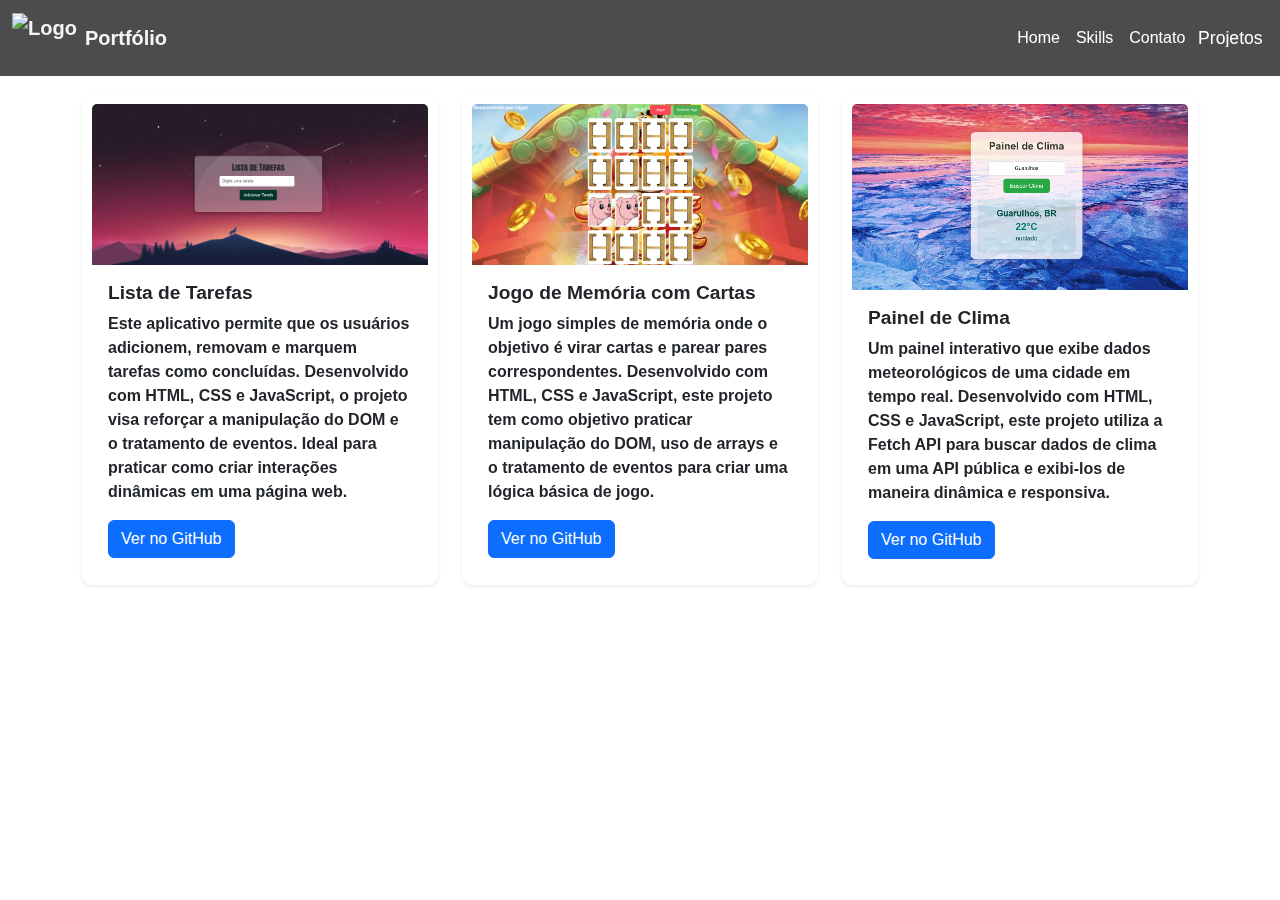
==== projetos.html @ 116766f7 "atualização" ====
<!doctype html>
<html lang="en">

<head>
    <meta charset="utf-8">
    <meta name="viewport" content="width=device-width, initial-scale=1">
    <title>Projetos - Portfólio</title>
    <link href="https://cdn.jsdelivr.net/npm/bootstrap@5.3.3/dist/css/bootstrap.min.css" rel="stylesheet"
        integrity="sha384-QWTKZyjpPEjISv5WaRU9OFeRpok6YctnYmDr5pNlyT2bRjXh0JMhjY6hW+ALEwIH" crossorigin="anonymous">
    <link rel="stylesheet" href="css/style.css">
    <link href="https://cdnjs.cloudflare.com/ajax/libs/font-awesome/6.0.0-beta3/css/all.min.css" rel="stylesheet">
    <link href="https://cdn.jsdelivr.net/npm/aos@2.3.4/dist/aos.css" rel="stylesheet">
</head>

<body>
    <!-- Navbar -->
    <nav class="navbar navbar-expand-lg navbar-dark fixed-top">
        <div class="container-fluid">
            <a class="navbar-brand d-flex align-items-center" href="#">
                <img src="https://img.freepik.com/vetores-premium/design-de-logotipo-fox_104950-453.jpg" alt="Logo"
                    height="50" class="me-2"> Portfólio
            </a>
            <button class="navbar-toggler" type="button" data-bs-toggle="collapse" data-bs-target="#navbarResponsive"
                aria-controls="navbarResponsive" aria-expanded="false" aria-label="Toggle navigation">
                <span class="navbar-toggler-icon"></span>
            </button>
            <div class="collapse navbar-collapse" id="navbarResponsive">
                <ul class="navbar-nav ms-auto mb-2 mb-lg-0">
                    <li class="nav-item">
                        <a class="nav-link" href="index.html#home">Home</a>
                    </li>
                    <li class="nav-item">
                        <a class="nav-link" href="index.html#skills">Skills</a>
                    </li>
                    <li class="nav-item">
                        <a class="nav-link" href="index.html#contact">Contato</a>
                    </li>
                    <li class="nav-item">
                        <a class="nav-link active" href="#projects">Projetos</a>
                    </li>
                </ul>
            </div>
        </div>
    </nav>

    <!-- Seção Projetos -->
    <div id="projects" class="container my-5">
        <h2 class="text-center" data-aos="fade-up">Meus Projetos</h2>
        <div class="row justify-content-center">
            <!-- Card de Projetos -->
            <!-- Card de Projeto -->
            <!-- Card de Projeto com largura aumentada -->
            <div class="col-md-4" data-aos="fade-up" data-aos-delay="100" data-aos-duration="1000">
                <div class="card shadow-sm" style="height: 100%; padding: 10px;">
                    <img src="./img/lista.PNG" class="card-img-top" alt="Projeto 1">
                    <div class="card-body">
                        <h5 class="card-title">Lista de Tarefas</h5>
                        <p class="card-text">
                            Este aplicativo permite que os usuários adicionem, removam e marquem tarefas como
                            concluídas. Desenvolvido com HTML, CSS e JavaScript, o projeto visa reforçar a manipulação
                            do DOM e o tratamento de eventos. Ideal para praticar como criar interações dinâmicas em uma
                            página web.
                        </p>
                        <a href="https://github.com/Raposa1996/ListaTarefas" class="btn btn-primary" target="_blank"
                            data-aos="zoom-in" data-aos-duration="1000">Ver no GitHub</a>
                    </div>
                </div>
            </div>


            <!-- Card de Projetos -->
            <!-- Card de Projeto -->
            <div class="col-md-4" data-aos="fade-up" data-aos-delay="100" data-aos-duration="1000">
                <div class="card shadow-sm" style="height: 100%; padding: 10px;">
                    <img src="./img/jogo.PNG"" class=" card-img-top" alt="Projeto 2">
                    <div class="card-body">
                        <h5 class="card-title">Jogo de Memória com Cartas</h5>
                        <p class="card-text">
                            Um jogo simples de memória onde o objetivo é virar cartas e parear pares correspondentes.
                            Desenvolvido com HTML, CSS e JavaScript, este projeto tem como objetivo praticar manipulação
                            do DOM, uso de arrays e o tratamento de eventos para criar uma lógica básica de jogo.
                        </p>
                        <a href="https://github.com/Raposa1996/JogoDaMemoria" class="btn btn-primary" target="_blank"
                            data-aos="zoom-in" data-aos-duration="1000">Ver no GitHub</a>
                    </div>
                </div>
            </div>

            <!-- Card de Projetos -->
            <!-- Card de Projeto -->
            <div class="col-md-4" data-aos="fade-up" data-aos-delay="100" data-aos-duration="1000">
                <div class="card shadow-sm" style="height: 100%; padding: 10px;">
                    <img src="./img/clima.PNG" class="card-img-top" alt="Projeto 3">
                    <div class="card-body">
                        <h5 class="card-title">Painel de Clima</h5>
                        <p class="card-text">
                            Um painel interativo que exibe dados meteorológicos de uma cidade em tempo real.
                            Desenvolvido com HTML, CSS e JavaScript, este projeto utiliza a Fetch API para buscar dados
                            de clima em uma API pública e exibi-los de maneira dinâmica e responsiva.
                        </p>
                        <a href="https://github.com/Raposa1996/PainelClima" class="btn btn-primary" target="_blank"
                            data-aos="zoom-in" data-aos-duration="1000">Ver no GitHub</a>
                    </div>
                </div>
            </div>


            <!-- Scripts -->
            <script src="https://cdn.jsdelivr.net/npm/@popperjs/core@2.11.8/dist/umd/popper.min.js"
                integrity="sha384-I7E8VVD/ismYTF4hNIPjVp/Zjvgyol6VFvRkX/vR+Vc4jQkC+hVqc2pM8ODewa9r"
                crossorigin="anonymous"></script>
            <script src="https://cdn.jsdelivr.net/npm/bootstrap@5.3.3/dist/js/bootstrap.min.js"
                integrity="sha384-0pUGZvbkm6XF6gxjEnlmuGrJXVbNuzT9qBBavbLwCsOGabYfZo0T0to5eqruptLy"
                crossorigin="anonymous"></script>
            <script src="https://cdn.jsdelivr.net/npm/aos@2.3.4/dist/aos.js"></script>
            <script>
                AOS.init(); // Inicializa o AOS
            </script>
</body>

</html>
---- css/style.css ----
/* Corpo da página com imagem de fundo */

body {
    background-image: url('https://blogger.googleusercontent.com/img/a/AVvXsEhqzeTOTJm2J-wrSe9kAj3DlAphY5RzFw3W4xf25OPT1AEktfD1Z70sYBclrMDeuD6jAeZzJPByXgH272iG3hxS7AGppznCwS1yzioR77m4J03rVdFLmL3TtLjVmUfaCk-p1D3Jdkj6fp-9U64Tnqg1EMKT9OXpclfVjKrYeqT-OJWdnq9JBh_8ZZKWpsM=w1200-h675-p-k-no-nu');
    background-size: cover;
    /* A imagem cobre toda a área disponível */
    background-position: center center;
    /* Posiciona a imagem no centro */
    background-repeat: no-repeat;
    /* Garante que a imagem não se repita */
    width: 100%;
    /* Garante que a largura seja de 100% */
    color: white;
    /* Define a cor do texto como branco */
    font-family: 'Arial', sans-serif;
    /* Define a fonte */
    min-height: 100%;
    /* Garante que o body cubra pelo menos toda a altura da tela */
}


/* Garantir que a seção principal do conteúdo ocupe a tela */

.main-content {
    min-height: 100vh;
    /* Garante que o conteúdo ocupe pelo menos toda a altura da tela */
    padding: 20px;
    text-align: center;
}

.navbar-nav .nav-link {
    text-decoration: none;
    /* Remove o sublinhado de todos os links */
}

.navbar-nav .nav-link.active {
    text-decoration: none !important;
    /* Remove o sublinhado especificamente para o link ativo */
}


/* Navbar */

nav {
    position: fixed;
    top: 0;
    width: 100%;
    z-index: 1000;
    background-color: rgba(27, 24, 24, 0.315);
    transition: background-color 0.3s ease, box-shadow 0.3s ease;
    padding: 15px 30px;
}


/* Efeito ao rolar a página */

nav.scrolled {
    background-color: rgba(0, 0, 0, 0.8);
    box-shadow: 0 4px 8px rgba(0, 0, 0, 0.3);
}

.navbar-nav .nav-link {
    transition: box-shadow 0.3s ease, color 0.3s ease;
    border-radius: 14px;
}

.navbar-nav .nav-link:hover {
    box-shadow: 0 4px 8px rgba(32, 243, 85, 0.5);
    /* Sombra verde suave */
    color: #20f355;
    /* Verde brilhante no texto */
    transform: translateY(-2px);
    /* Elevação leve */
}


/* Estilo dos links da navegação */


.nav-link {
    color: white !important;
    font-weight: 500;
    transition: color 0.3s ease, transform 0.3s ease;
}

.nav-link:hover {
    color: #20f355;
    background-color: rgba(32, 243, 85, 0.1);
    transform: translateY(-5px);
    text-decoration: none;
}


/* Dropdown interativo */

.nav-item.dropdown:hover>.dropdown-menu {
    display: block;
    opacity: 1;
    visibility: visible;
    transform: translateY(0);
}

.nav-item.dropdown .dropdown-menu {
    display: none;
    opacity: 0;
    visibility: hidden;
    position: absolute;
    background-color: rgba(0, 0, 0, 0.8);
    border-radius: 5px;
    padding: 10px 0;
    transition: opacity 0.3s ease, transform 0.3s ease;
    transform: translateY(-10px);
}

.dropdown-item {
    color: white;
    padding: 10px 20px;
    font-size: 1rem;
    transition: background-color 0.3s ease;
}

.dropdown-item:hover {
    background-color: #20f355;
    color: black;
}



.hover-message {
    position: absolute;
    top: 50%;
    left: 50%;
    transform: translate(-50%, -50%);
    background: rgba(0, 0, 0, 0.6);
    color: white;
    padding: 15px;
    border-radius: 8px;
    display: none;
    font-size: 16px;
}

.image-container:hover .hover-message {
    display: block;
}

.image-container:hover img {
    transform: scale(1.1);
    filter: brightness(0.8);
}


/* Cards interativos */

.card {
    transition: transform 0.3s ease, box-shadow 0.3s ease;
    border: none;
    border-radius: 10px;
}

.card-body h5,
.card-body p {
    font-weight: bold;
    /* Aplica negrito ao título e ao texto */
}

.card:hover {
    transform: translateY(-10px);
    box-shadow: 0 10px 20px rgba(0, 0, 0, 0.5);
}

.card {
    height: 350px;
    /* ajuste o valor conforme necessário */
}

.card i {
    color: #12d33c;
}

.card:nth-child(2) i {
    color: #2965f1;
}

.card:nth-child(3) i {
    color: #f7df1e;
}

.card-title {
    font-weight: bold;
    font-size: 1.2rem;
}


/* Seção de Skills */

#skills {
    background: url('https://s.zst.com.br/cms-assets/2021/03/shutterstock_659430700-1-.jpg') no-repeat center center;
    background-size: cover;
    color: #fff;
    padding: 50px 0;
    border-radius: 10px;
    position: relative;
    z-index: 1;
}

#skills::before {
    content: "";
    position: absolute;
    top: 0;
    left: 0;
    right: 0;
    bottom: 0;
    background-color: rgba(0, 0, 0, 0.6);
    border-radius: 10px;
    z-index: -1;
}

.image-container img {
    width: 100%;
    /* Mantém a imagem responsiva */
    max-width: 300px;
    /* Limita a largura máxima da imagem */
    height: auto;
    /* Mantém a proporção da imagem */
    border-radius: 10px;
    /* Bordas arredondadas */
    box-shadow: 0 4px 8px rgba(0, 0, 0, 0.2);
    /* Sombra leve */
}

.image-container {
    text-align: center;
    position: relative;
    overflow: hidden;
    margin: 0 auto;
    /* Centraliza a imagem dentro da coluna */
}

.hover-message {
    position: absolute;
    top: 50%;
    left: 50%;
    transform: translate(-50%, -50%);
    background: rgba(0, 0, 0, 0.7);
    color: white;
    padding: 10px;
    border-radius: 8px;
    display: none;
    /* Oculta a mensagem por padrão */
    font-size: 16px;
}

.image-container {
    position: relative;
    overflow: hidden;
    /* Esconde o que ultrapassa os limites da imagem */
    transition: transform 0.3s ease;
    /* Para a animação suave de zoom */
}

.image-container:hover img {
    transform: scale(1.1);
    /* Aumenta a imagem em 10% quando o mouse passa por cima */
}

.hover-message {
    position: absolute;
    top: 50%;
    left: 50%;
    transform: translate(-50%, -50%);
    /* Centraliza o texto */
    color: white;
    background-color: rgba(0, 0, 0, 0.5);
    /* Fundo translúcido para contraste */
    padding: 10px;
    border-radius: 5px;
    opacity: 0;
    /* Inicialmente invisível */
    transition: opacity 0.3s ease;
}

.image-container:hover .hover-message {
    opacity: 1;
    /* Torna o texto visível quando o mouse passa por cima */
}

.image-container:hover img {
    transform: scale(1.05);
    /* Efeito de zoom ao passar o mouse */
    transition: transform 0.3s ease;
}

#home {
    text-align: center;
    padding: 100px 20px;
    color: white;
    background: rgba(0, 0, 0, 0.5);
    border-radius: 10px;
    margin-top: 80px;
    /* Ajuste caso tenha uma navbar fixa */
}

#home h1 {
    font-size: 3rem;
    font-weight: bold;
    text-transform: uppercase;
    letter-spacing: 2px;
    transition: color 0.3s ease, transform 0.3s ease;
}

#home h1:hover {
    color: #32cd32;
    /* Verde brilhante ao passar o mouse */
    transform: scale(1.1);
    /* Efeito de zoom no título */
}

#home p {
    font-size: 1.5rem;
    margin-top: 20px;
    transition: color 0.3s ease, transform 0.3s ease;
}

#home p:hover {
    color: #32cd32;
    /* Verde brilhante no subtítulo */
    transform: translateY(-10px);
    /* Efeito de elevação no subtítulo */
}


/* Animação de entrada */

@keyframes fadeIn {
    from {
        opacity: 0;
        transform: translateY(20px);
    }
    to {
        opacity: 1;
        transform: translateY(0);
    }
}

#home h1,
#home p {
    animation: fadeIn 1s ease-in-out;
}

#about-section p.lead {
    font-size: 1.25rem;
    line-height: 1.6;
    color: white;
    transition: color 0.3s ease, transform 0.3s ease;
}

#about-section p.lead:hover {
    color: #32cd32;
    /* Verde brilhante ao passar o mouse */
    transform: translateY(-5px);
    /* Efeito de elevação */
}


/* Animação de entrada para o texto */

#skills {
    background: url('https://s.zst.com.br/cms-assets/2021/03/shutterstock_659430700-1-.jpg') no-repeat center center;
    /* Substitua pela URL da sua imagem */
    background-size: cover;
    color: #fff;
    padding: 50px 0;
    border-radius: 10px;
    position: relative;
    z-index: 1;
}

#skills::before {
    content: "";
    position: absolute;
    top: 0;
    left: 0;
    right: 0;
    bottom: 0;
    background-color: rgba(0, 0, 0, 0.6);
    /* Adiciona uma sobreposição escura */
    border-radius: 10px;
    z-index: -1;
}

#contact h2 {
    font-size: 2.5rem;
    font-weight: bold;
    margin-bottom: 20px;
    color: #32cd32;
    /* Cor vibrante para o título */
    text-shadow: 2px 2px 4px rgba(0, 0, 0, 0.3);
    /* Sombra no título */
}

.contact-text {
    font-size: 1.2rem;
    margin-bottom: 15px;
}

.contact-text a {
    color: #20f355;
    font-weight: bold;
    text-decoration: none;
    transition: color 0.3s ease, transform 0.3s ease;
}

.contact-text a:hover {
    color: #0d8b2d;
    transform: scale(1.1);
    text-shadow: 0 0 8px rgba(32, 243, 85, 0.7);
    /* Brilho no hover */
}


/* Estilo para ícones sociais */

.social-icons {
    margin-top: 20px;
}

.social-link {
    display: inline-block;
    margin: 0 10px;
    font-size: 2rem;
    color: #ffffff;
    text-decoration: none;
    transition: transform 0.3s ease, color 0.3s ease;
}

.social-link:hover {
    color: #20f355;
    transform: translateY(-5px) scale(1.2);
    /* Elevação e zoom */
}

.social-link i {
    transition: transform 0.3s ease;
}

.social-link:hover i {
    transform: rotate(360deg);
    /* Animação de rotação no hover */
}


/* Navbar estilização e interatividade */

.navbar {
    background-color: rgba(0, 0, 0, 0.7);
    transition: background-color 0.4s ease, box-shadow 0.4s ease;
}

.navbar.scrolled {
    background-color: rgba(0, 0, 0, 0.9);
    box-shadow: 0px 4px 10px rgba(0, 0, 0, 0.4);
}


/* Estilização de links da navbar */

.navbar-brand {
    color: #f5f5f5;
    font-weight: bold;
    transition: color 0.3s ease;
}

.navbar-brand:hover {
    color: #20f355;
}

.nav-link {
    color: #d3d3d3;
    transition: color 0.3s ease, transform 0.3s ease;
}

.nav-link.active,
.nav-link:hover {
    color: #20f355;
    transform: scale(1.1);
    text-decoration: underline;
}


/* Navbar ao rolar a página */

.navbar.scrolled .nav-link {
    color: #f5f5f5;
}

.navbar.scrolled .navbar-brand {
    color: #20f355;
}
/* Pagina projetos */
.card-custom {
    height: 200px; /* ou qualquer altura desejada */
    padding: 30px; /* aumenta o espaço interno */
}

.card-custom img {
    height: 200px; /* Tamanho da imagem */
    object-fit: cover;
}
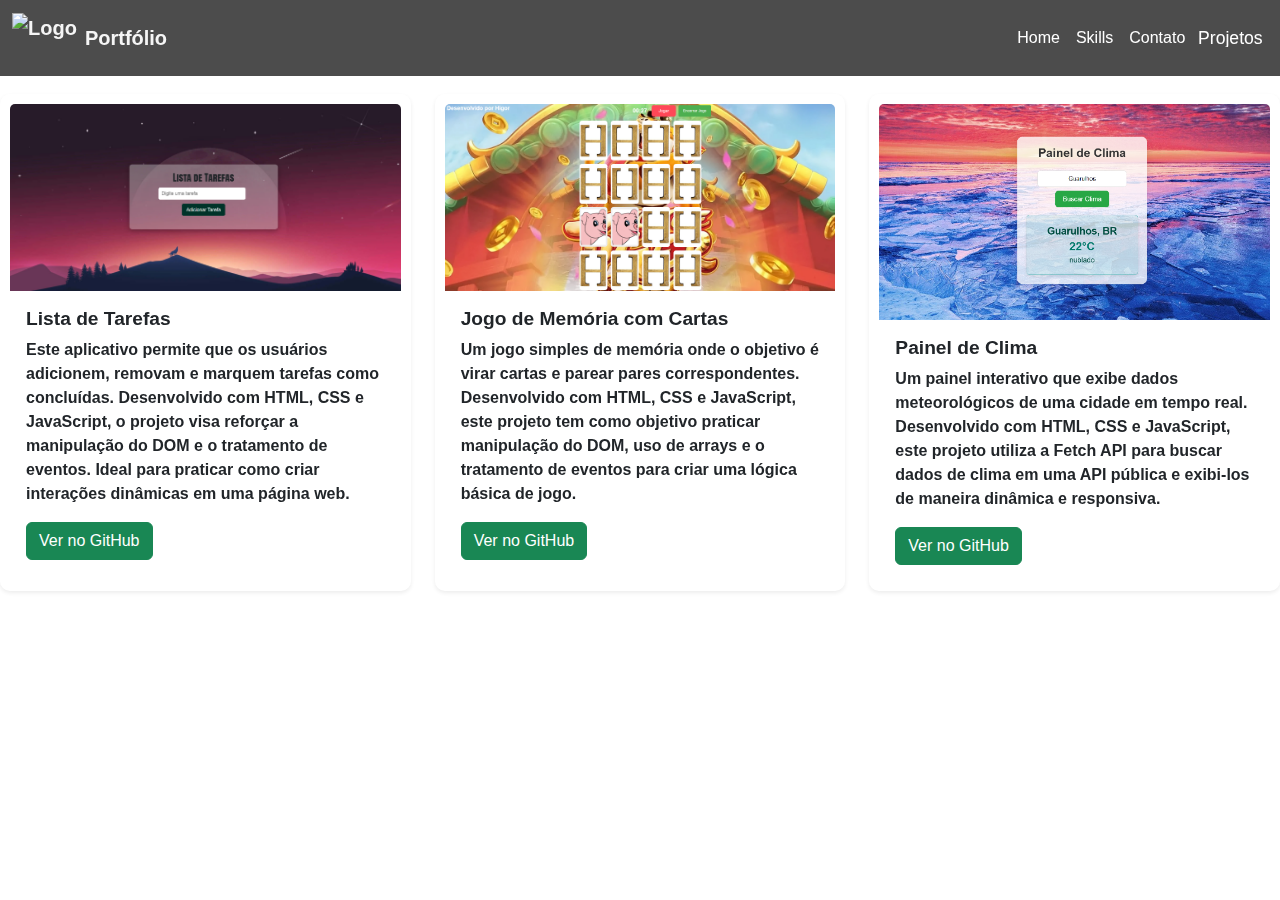
==== commit 336bfd7e: "atualizaçao" ====
--- a/projetos.html
+++ b/projetos.html
@@ -11,6 +11,18 @@
     <link href="https://cdnjs.cloudflare.com/ajax/libs/font-awesome/6.0.0-beta3/css/all.min.css" rel="stylesheet">
     <link href="https://cdn.jsdelivr.net/npm/aos@2.3.4/dist/aos.css" rel="stylesheet">
 </head>
+
+<style>
+html, body {
+    width: 100%;
+    height: 100%;
+    margin: 0;
+    padding: 0;
+    overflow-x: hidden; /* Previne scroll horizontal */
+}
+
+    
+</style>
 
 <body>
     <!-- Navbar -->
@@ -44,7 +56,7 @@
     </nav>
 
     <!-- Seção Projetos -->
-    <div id="projects" class="container my-5">
+    <div id="projects" class="container my-5 ms-auto "></div>
         <h2 class="text-center" data-aos="fade-up">Meus Projetos</h2>
         <div class="row justify-content-center">
             <!-- Card de Projetos -->
@@ -61,7 +73,7 @@
                             do DOM e o tratamento de eventos. Ideal para praticar como criar interações dinâmicas em uma
                             página web.
                         </p>
-                        <a href="https://github.com/Raposa1996/ListaTarefas" class="btn btn-primary" target="_blank"
+                        <a href="https://github.com/Raposa1996/ListaTarefas" class="btn btn-success" target="_blank"
                             data-aos="zoom-in" data-aos-duration="1000">Ver no GitHub</a>
                     </div>
                 </div>
@@ -80,7 +92,7 @@
                             Desenvolvido com HTML, CSS e JavaScript, este projeto tem como objetivo praticar manipulação
                             do DOM, uso de arrays e o tratamento de eventos para criar uma lógica básica de jogo.
                         </p>
-                        <a href="https://github.com/Raposa1996/JogoDaMemoria" class="btn btn-primary" target="_blank"
+                        <a href="https://github.com/Raposa1996/JogoDaMemoria" class="btn btn-success" target="_blank"
                             data-aos="zoom-in" data-aos-duration="1000">Ver no GitHub</a>
                     </div>
                 </div>
@@ -98,7 +110,7 @@
                             Desenvolvido com HTML, CSS e JavaScript, este projeto utiliza a Fetch API para buscar dados
                             de clima em uma API pública e exibi-los de maneira dinâmica e responsiva.
                         </p>
-                        <a href="https://github.com/Raposa1996/PainelClima" class="btn btn-primary" target="_blank"
+                        <a href="https://github.com/Raposa1996/PainelClima" class="btn btn-success" target="_blank"
                             data-aos="zoom-in" data-aos-duration="1000">Ver no GitHub</a>
                     </div>
                 </div>
--- a/css/style.css
+++ b/css/style.css
@@ -16,6 +16,7 @@
     /* Define a fonte */
     min-height: 100%;
     /* Garante que o body cubra pelo menos toda a altura da tela */
+    background-size: cover;
 }
 
 
@@ -506,3 +507,4 @@
     height: 200px; /* Tamanho da imagem */
     object-fit: cover;
 }
+
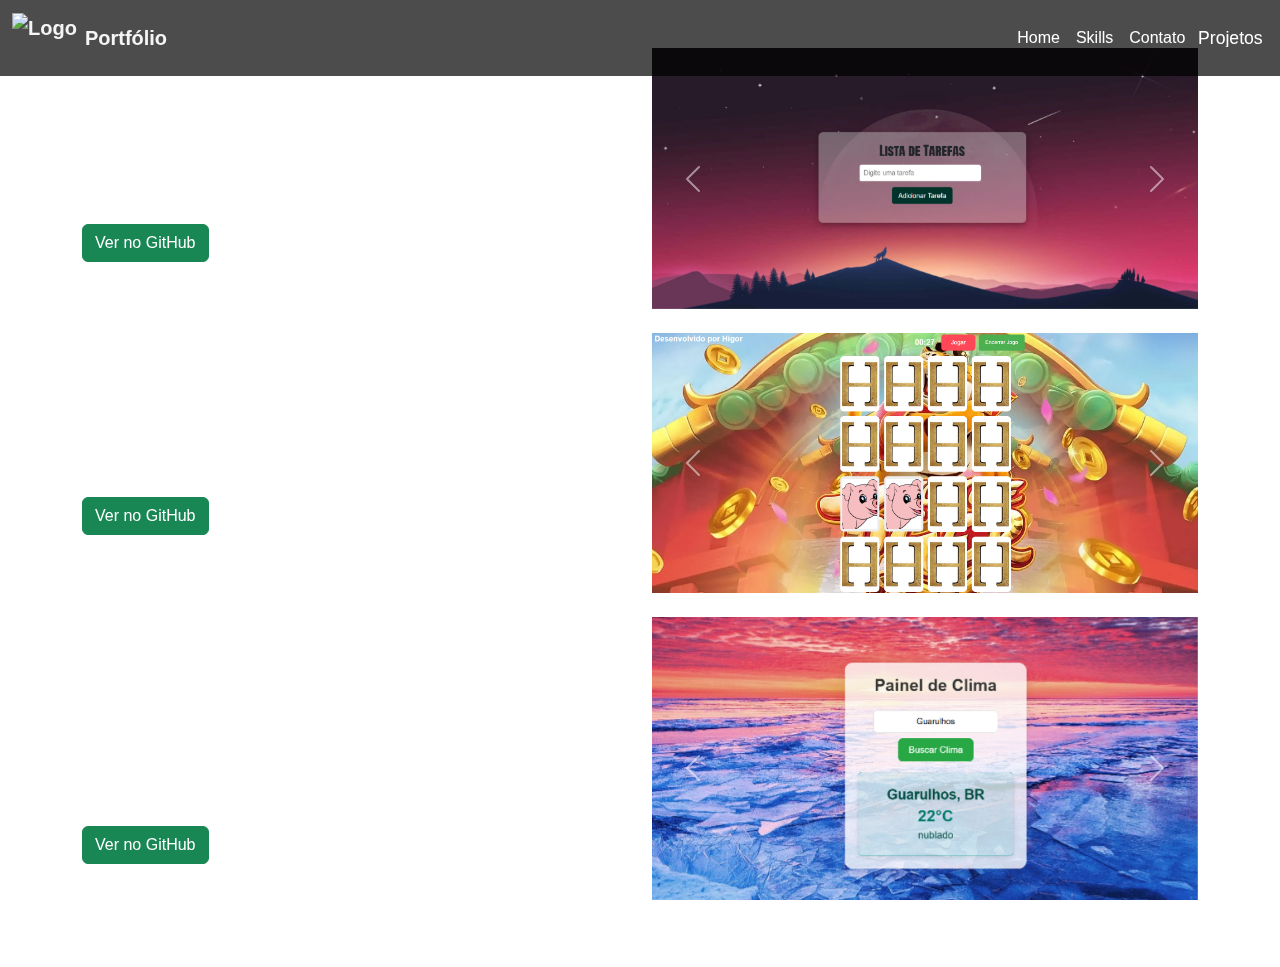
==== commit a5e4bd4c: "atualizaçao" ====
--- a/projetos.html
+++ b/projetos.html
@@ -13,15 +13,15 @@
 </head>
 
 <style>
-html, body {
-    width: 100%;
-    height: 100%;
-    margin: 0;
-    padding: 0;
-    overflow-x: hidden; /* Previne scroll horizontal */
-}
-
-    
+    html,
+    body {
+        width: 100%;
+        height: 100%;
+        margin: 0;
+        padding: 0;
+        overflow-x: hidden;
+        /* Previne scroll horizontal */
+    }
 </style>
 
 <body>
@@ -56,78 +56,110 @@
     </nav>
 
     <!-- Seção Projetos -->
-    <div id="projects" class="container my-5 ms-auto "></div>
-        <h2 class="text-center" data-aos="fade-up">Meus Projetos</h2>
-        <div class="row justify-content-center">
-            <!-- Card de Projetos -->
-            <!-- Card de Projeto -->
-            <!-- Card de Projeto com largura aumentada -->
-            <div class="col-md-4" data-aos="fade-up" data-aos-delay="100" data-aos-duration="1000">
-                <div class="card shadow-sm" style="height: 100%; padding: 10px;">
-                    <img src="./img/lista.PNG" class="card-img-top" alt="Projeto 1">
-                    <div class="card-body">
-                        <h5 class="card-title">Lista de Tarefas</h5>
-                        <p class="card-text">
-                            Este aplicativo permite que os usuários adicionem, removam e marquem tarefas como
-                            concluídas. Desenvolvido com HTML, CSS e JavaScript, o projeto visa reforçar a manipulação
-                            do DOM e o tratamento de eventos. Ideal para praticar como criar interações dinâmicas em uma
-                            página web.
-                        </p>
-                        <a href="https://github.com/Raposa1996/ListaTarefas" class="btn btn-success" target="_blank"
-                            data-aos="zoom-in" data-aos-duration="1000">Ver no GitHub</a>
+    <div class="container my-5" id="projects">
+        <!-- Card 1: Lista de Tarefas -->
+        <div class="row align-items-center mb-4" data-aos="fade-up" data-aos-duration="1000">
+            <div class="col-md-6">
+                <h3>Lista de Tarefas</h3>
+                <p>
+                    Este aplicativo permite que os usuários adicionem, removam e marquem tarefas como concluídas.
+                    Desenvolvido com HTML, CSS e JavaScript, o projeto visa reforçar a manipulação do DOM e o tratamento
+                    de eventos.
+                </p>
+                <a href="https://github.com/Raposa1996/ListaTarefas" class="btn btn-success" target="_blank">
+                    Ver no GitHub
+                </a>
+            </div>
+            <div class="col-md-6">
+                <div id="carousel1" class="carousel slide" data-bs-ride="carousel">
+                    <div class="carousel-inner">
+                        <div class="carousel-item active">
+                            <img src="./img/lista.PNG" class="d-block w-100" alt="Lista de Tarefas">
+                        </div>
                     </div>
+                    <button class="carousel-control-prev" type="button" data-bs-target="#carousel1" data-bs-slide="prev">
+                        <span class="carousel-control-prev-icon" aria-hidden="true"></span>
+                    </button>
+                    <button class="carousel-control-next" type="button" data-bs-target="#carousel1" data-bs-slide="next">
+                        <span class="carousel-control-next-icon" aria-hidden="true"></span>
+                    </button>
                 </div>
             </div>
+        </div>
+    
+        <!-- Card 2: Jogo de Memória -->
+        <div class="row align-items-center mb-4" data-aos="fade-up" data-aos-duration="1000" data-aos-delay="200">
+            <div class="col-md-6">
+                <h3>Jogo de Memória</h3>
+                <p>
+                    Um jogo simples de memória onde o objetivo é virar cartas e parear pares correspondentes.
+                    Desenvolvido com HTML, CSS e JavaScript.
+                </p>
+                <a href="https://github.com/Raposa1996/JogoDaMemoria" class="btn btn-success" target="_blank">
+                    Ver no GitHub
+                </a>
+            </div>
+            <div class="col-md-6">
+                <div id="carousel2" class="carousel slide" data-bs-ride="carousel">
+                    <div class="carousel-inner">
+                        <div class="carousel-item active">
+                            <img src="./img/jogo.PNG" class="d-block w-100" alt="Jogo de Memória">
+                        </div>
+                    </div>
+                    <button class="carousel-control-prev" type="button" data-bs-target="#carousel2" data-bs-slide="prev">
+                        <span class="carousel-control-prev-icon" aria-hidden="true"></span>
+                    </button>
+                    <button class="carousel-control-next" type="button" data-bs-target="#carousel2" data-bs-slide="next">
+                        <span class="carousel-control-next-icon" aria-hidden="true"></span>
+                    </button>
+                </div>
+            </div>
+        </div>
+    
+        <!-- Card 3: Painel Clima -->
+        <div class="row align-items-center mb-4" data-aos="fade-up" data-aos-duration="1000" data-aos-delay="400">
+            <div class="col-md-6">
+                <h3>Painel Clima</h3>
+                <p>
+                    Um painel interativo que exibe dados meteorológicos de uma cidade em tempo real.
+                    Desenvolvido com HTML, CSS e JavaScript, este projeto utiliza a Fetch API para buscar dados
+                    de clima em uma API pública e exibi-los de maneira dinâmica e responsiva.
+                </p>
+                <a href="https://github.com/Raposa1996/PainelClima" class="btn btn-success" target="_blank">
+                    Ver no GitHub
+                </a>
+            </div>
+            <div class="col-md-6">
+                <div id="carousel3" class="carousel slide" data-bs-ride="carousel">
+                    <div class="carousel-inner">
+                        <div class="carousel-item active">
+                            <img src="./img/clima.PNG" class="d-block w-100" alt="Painel Clima">
+                        </div>
+                    </div>
+                    <button class="carousel-control-prev" type="button" data-bs-target="#carousel3" data-bs-slide="prev">
+                        <span class="carousel-control-prev-icon" aria-hidden="true"></span>
+                    </button>
+                    <button class="carousel-control-next" type="button" data-bs-target="#carousel3" data-bs-slide="next">
+                        <span class="carousel-control-next-icon" aria-hidden="true"></span>
+                    </button>
+                </div>
+            </div>
+        </div>
+    </div>
+    
 
 
-            <!-- Card de Projetos -->
-            <!-- Card de Projeto -->
-            <div class="col-md-4" data-aos="fade-up" data-aos-delay="100" data-aos-duration="1000">
-                <div class="card shadow-sm" style="height: 100%; padding: 10px;">
-                    <img src="./img/jogo.PNG"" class=" card-img-top" alt="Projeto 2">
-                    <div class="card-body">
-                        <h5 class="card-title">Jogo de Memória com Cartas</h5>
-                        <p class="card-text">
-                            Um jogo simples de memória onde o objetivo é virar cartas e parear pares correspondentes.
-                            Desenvolvido com HTML, CSS e JavaScript, este projeto tem como objetivo praticar manipulação
-                            do DOM, uso de arrays e o tratamento de eventos para criar uma lógica básica de jogo.
-                        </p>
-                        <a href="https://github.com/Raposa1996/JogoDaMemoria" class="btn btn-success" target="_blank"
-                            data-aos="zoom-in" data-aos-duration="1000">Ver no GitHub</a>
-                    </div>
-                </div>
-            </div>
-
-            <!-- Card de Projetos -->
-            <!-- Card de Projeto -->
-            <div class="col-md-4" data-aos="fade-up" data-aos-delay="100" data-aos-duration="1000">
-                <div class="card shadow-sm" style="height: 100%; padding: 10px;">
-                    <img src="./img/clima.PNG" class="card-img-top" alt="Projeto 3">
-                    <div class="card-body">
-                        <h5 class="card-title">Painel de Clima</h5>
-                        <p class="card-text">
-                            Um painel interativo que exibe dados meteorológicos de uma cidade em tempo real.
-                            Desenvolvido com HTML, CSS e JavaScript, este projeto utiliza a Fetch API para buscar dados
-                            de clima em uma API pública e exibi-los de maneira dinâmica e responsiva.
-                        </p>
-                        <a href="https://github.com/Raposa1996/PainelClima" class="btn btn-success" target="_blank"
-                            data-aos="zoom-in" data-aos-duration="1000">Ver no GitHub</a>
-                    </div>
-                </div>
-            </div>
-
-
-            <!-- Scripts -->
-            <script src="https://cdn.jsdelivr.net/npm/@popperjs/core@2.11.8/dist/umd/popper.min.js"
-                integrity="sha384-I7E8VVD/ismYTF4hNIPjVp/Zjvgyol6VFvRkX/vR+Vc4jQkC+hVqc2pM8ODewa9r"
-                crossorigin="anonymous"></script>
-            <script src="https://cdn.jsdelivr.net/npm/bootstrap@5.3.3/dist/js/bootstrap.min.js"
-                integrity="sha384-0pUGZvbkm6XF6gxjEnlmuGrJXVbNuzT9qBBavbLwCsOGabYfZo0T0to5eqruptLy"
-                crossorigin="anonymous"></script>
-            <script src="https://cdn.jsdelivr.net/npm/aos@2.3.4/dist/aos.js"></script>
-            <script>
-                AOS.init(); // Inicializa o AOS
-            </script>
+    <!-- Scripts -->
+    <script src="https://cdn.jsdelivr.net/npm/aos@2.3.4/dist/aos.js"></script>
+    <script>
+        AOS.init();
+    </script>
+    <script src="https://cdn.jsdelivr.net/npm/@popperjs/core@2.11.8/dist/umd/popper.min.js"
+        integrity="sha384-I7E8VVD/ismYTF4hNIPjVp/Zjvgyol6VFvRkX/vR+Vc4jQkC+hVqc2pM8ODewa9r"
+        crossorigin="anonymous"></script>
+    <script src="https://cdn.jsdelivr.net/npm/bootstrap@5.3.3/dist/js/bootstrap.min.js"
+        integrity="sha384-0pUGZvbkm6XF6gxjEnlmuGrJXVbNuzT9qBBavbLwCsOGabYfZo0T0to5eqruptLy"
+        crossorigin="anonymous"></script>
 </body>
 
-</html>+</html>
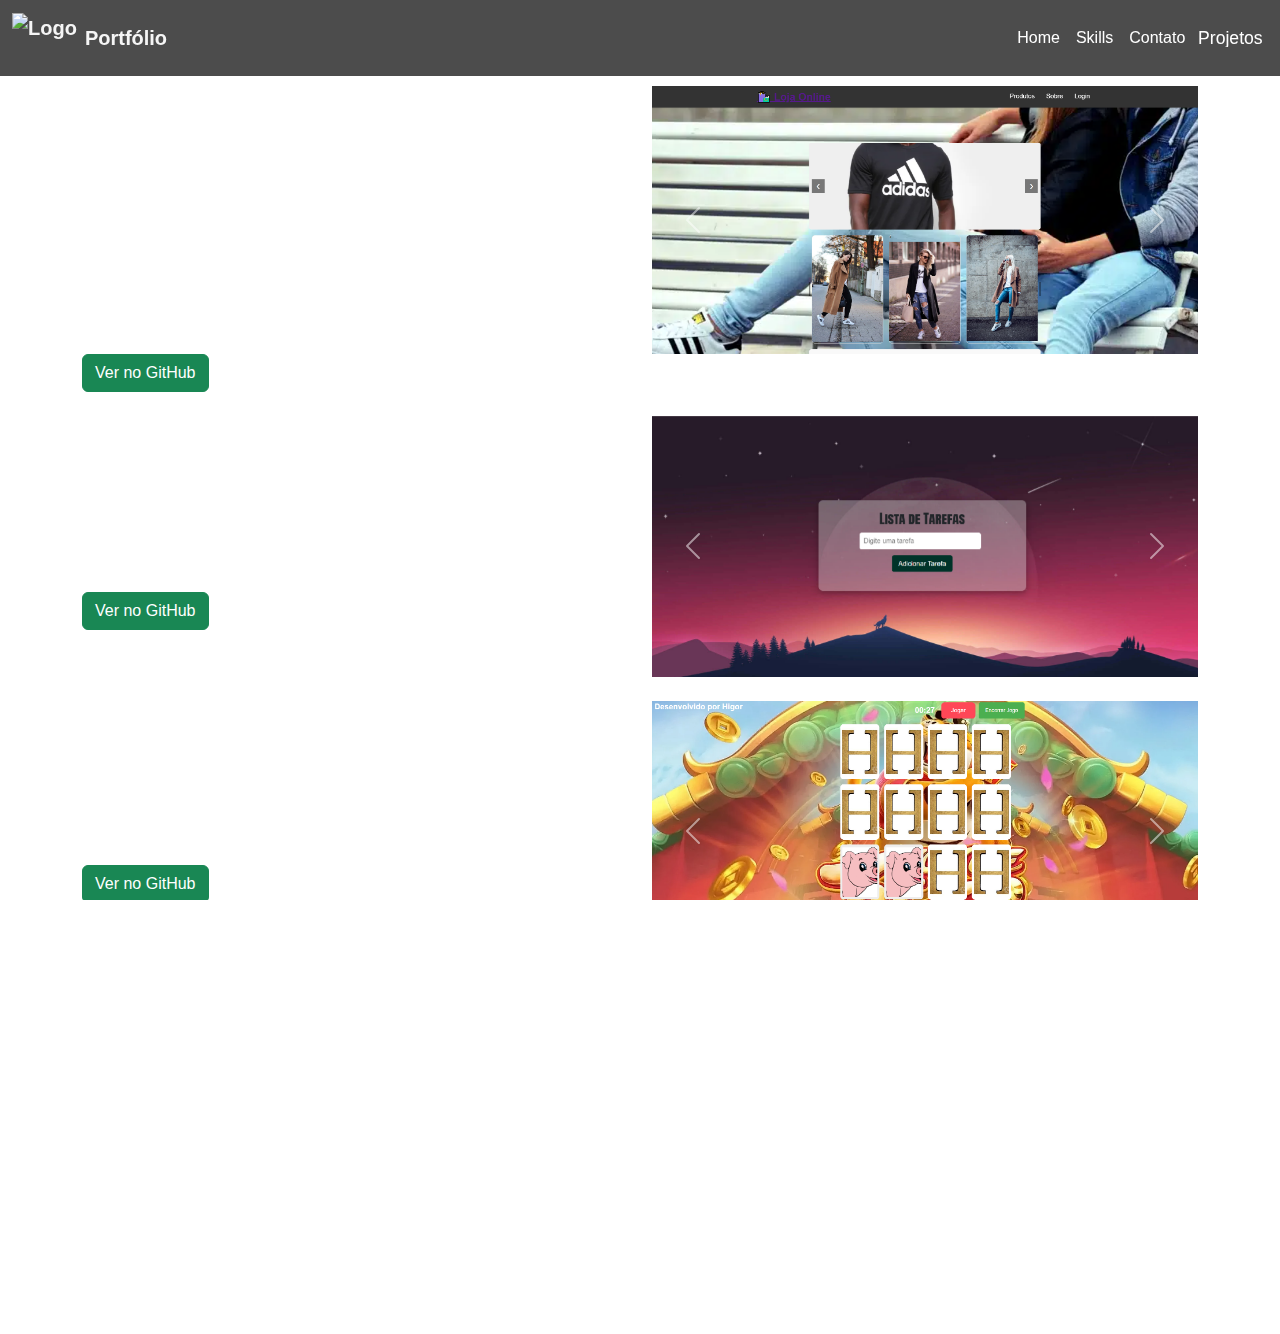
==== commit b84e5edb: "atualização" ====
--- a/projetos.html
+++ b/projetos.html
@@ -9,7 +9,7 @@
         integrity="sha384-QWTKZyjpPEjISv5WaRU9OFeRpok6YctnYmDr5pNlyT2bRjXh0JMhjY6hW+ALEwIH" crossorigin="anonymous">
     <link rel="stylesheet" href="css/style.css">
     <link href="https://cdnjs.cloudflare.com/ajax/libs/font-awesome/6.0.0-beta3/css/all.min.css" rel="stylesheet">
-    <link href="https://cdn.jsdelivr.net/npm/aos@2.3.4/dist/aos.css" rel="stylesheet">
+  
 </head>
 
 <style>
@@ -20,6 +20,7 @@
         margin: 0;
         padding: 0;
         overflow-x: hidden;
+        max-height: 100%;
         /* Previne scroll horizontal */
     }
 </style>
@@ -60,6 +61,55 @@
         <!-- Card 1: Lista de Tarefas -->
         <div class="row align-items-center mb-4" data-aos="fade-up" data-aos-duration="1000">
             <div class="col-md-6">
+                <h3>Projeto de E-Commerce</h3>
+                <p>
+                    ● O projeto é um sistema de e-commerce onde os usuários podem visualizar, adicionar produtos ao carrinho e realizar compras, 
+                    enquanto o administrador gerencia o estoque, categorias e preços. Inclui funcionalidades de carrinho de compras, 
+                    gerenciamento de produtos e, opcionalmente, integração com APIs de pagamento.
+                </p>
+                <p>● Clientes: Armazena informações dos clientes, como nome e email.</p>
+                <p>● Feedbacks: Armazena os feedbacks dos clientes, com informações sobre o produto
+                ou serviço, a classificação (positivo ou negativo), o comentário, a data do feedback e
+                o status do feedback (novo, lido, processado).
+                </p>
+                <a href="https://github.com/Raposa1996/E-Commerce-PHP" class="btn btn-success" target="_blank">
+                    Ver no GitHub
+                </a>
+            </div>
+            <div class="col-md-6">
+                <div id="carousel1" class="carousel slide" data-bs-ride="carousel" data-bs-interval="3000">
+                    <div class="carousel-inner">
+                        <div class="carousel-item active">
+                            <img src="./img/fotoprojeto1.png" class="d-block w-100" alt="Lista de Tarefas">
+                        </div>
+                        <div class="carousel-item">
+                            <img src="./img/fotoprojeto2.png" class="d-block w-100" alt="Lista de Tarefas">
+                        </div>
+                        <div class="carousel-item">
+                            <img src="./img/fotoprojeto4.png" class="d-block w-100" alt="Lista de Tarefas">
+                        </div>
+                        <div class="carousel-item">
+                            <img src="./img/fotoprojeto5.png" class="d-block w-100" alt="Lista de Tarefas">
+                        </div>
+                        <div class="carousel-item">
+                            <img src="./img/fotoprojeto3.png" class="d-block w-100" alt="Lista de Tarefas">
+                        </div>
+                        <div class="carousel-item">
+                            <img src="./img/fotoprojeto6.png" class="d-block w-100" alt="Lista de Tarefas">
+                        </div>
+                    </div>
+                    <button class="carousel-control-prev" type="button" data-bs-target="#carousel1" data-bs-slide="prev">
+                        <span class="carousel-control-prev-icon" aria-hidden="true"></span>
+                    </button>
+                    <button class="carousel-control-next" type="button" data-bs-target="#carousel1" data-bs-slide="next">
+                        <span class="carousel-control-next-icon" aria-hidden="true"></span>
+                    </button>
+                </div>
+            </div>
+        </div>
+        
+        <div class="row align-items-center mb-4" data-aos="fade-up" data-aos-duration="1000">
+            <div class="col-md-6">
                 <h3>Lista de Tarefas</h3>
                 <p>
                     Este aplicativo permite que os usuários adicionem, removam e marquem tarefas como concluídas.
@@ -146,6 +196,8 @@
             </div>
         </div>
     </div>
+
+    
     
 
 
--- a/css/style.css
+++ b/css/style.css
@@ -1,22 +1,21 @@
 /* Corpo da página com imagem de fundo */
-
+*{
+    margin: 0;
+    padding: 0;
+}
 body {
-    background-image: url('https://blogger.googleusercontent.com/img/a/AVvXsEhqzeTOTJm2J-wrSe9kAj3DlAphY5RzFw3W4xf25OPT1AEktfD1Z70sYBclrMDeuD6jAeZzJPByXgH272iG3hxS7AGppznCwS1yzioR77m4J03rVdFLmL3TtLjVmUfaCk-p1D3Jdkj6fp-9U64Tnqg1EMKT9OXpclfVjKrYeqT-OJWdnq9JBh_8ZZKWpsM=w1200-h675-p-k-no-nu');
-    background-size: cover;
-    /* A imagem cobre toda a área disponível */
-    background-position: center center;
-    /* Posiciona a imagem no centro */
-    background-repeat: no-repeat;
-    /* Garante que a imagem não se repita */
-    width: 100%;
-    /* Garante que a largura seja de 100% */
-    color: white;
-    /* Define a cor do texto como branco */
-    font-family: 'Arial', sans-serif;
-    /* Define a fonte */
-    min-height: 100%;
-    /* Garante que o body cubra pelo menos toda a altura da tela */
-    background-size: cover;
+    background-image: url('https://wallpapers.com/images/hd/4k-space-background-wwkr15sweo1i06q4.jpg');
+    background-size: cover; /* Faz com que a imagem cubra toda a área */
+    background-position: center center; /* Centraliza a imagem */
+    background-repeat: no-repeat; /* Garante que a imagem não se repita */
+    background-attachment: fixed; /* Fixa a imagem durante o scroll */
+    image-rendering: -webkit-optimize-contrast; /* Melhora a renderização em navegadores baseados em WebKit */
+    image-rendering: crisp-edges; /* Nitidez em navegadores suportados */
+    width: 100%; /* Faz o body ocupar 100% da largura */
+    color: white; /* Define a cor do texto */
+    font-family: 'Arial', sans-serif; /* Define a fonte */
+    max-height: 100%; /* Garante que o body ocupe 100% da altura */
+    max-width: 100%;
 }
 
 
@@ -259,10 +258,14 @@
     /* Para a animação suave de zoom */
 }
 
-.image-container:hover img {
-    transform: scale(1.1);
-    /* Aumenta a imagem em 10% quando o mouse passa por cima */
-}
+.image-container img {
+    width: 100%; /* Mantém a imagem responsiva */
+    max-width: 500px; /* Aumenta o tamanho máximo da imagem */
+    height: auto; /* Mantém a proporção da imagem */
+    border-radius: 10px; /* Bordas arredondadas */
+    box-shadow: 0 4px 8px rgba(0, 0, 0, 0.2); /* Sombra leve */
+}
+
 
 .hover-message {
     position: absolute;
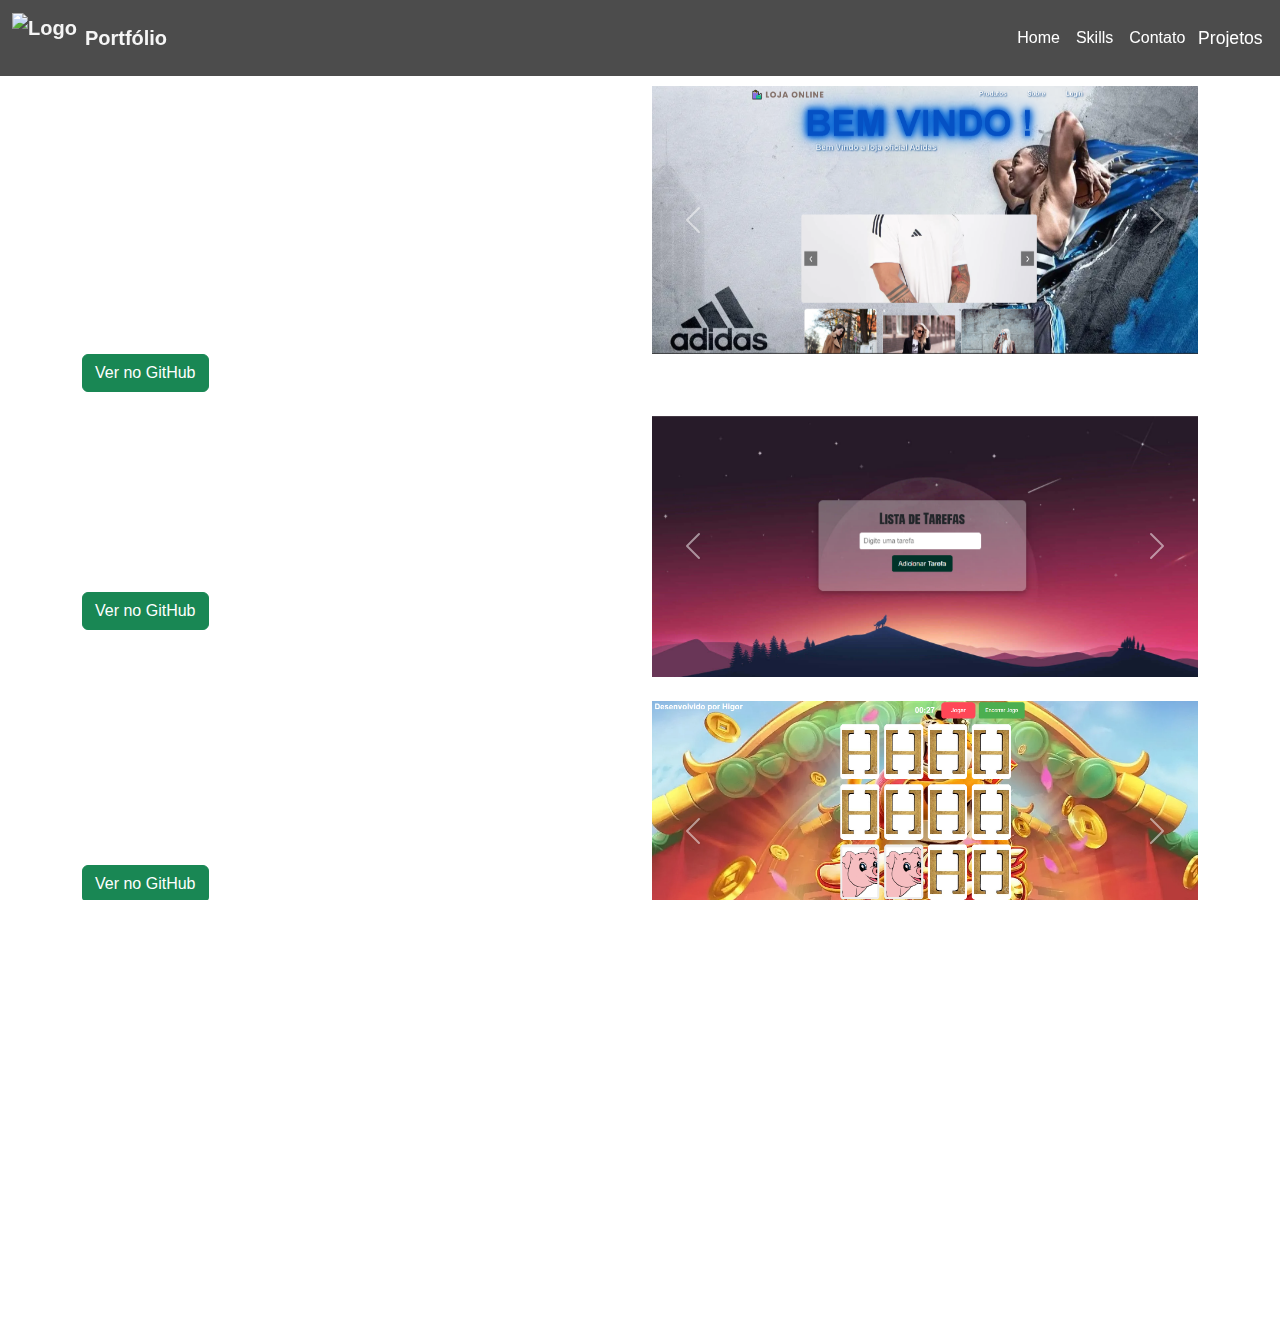
==== commit 17cbc0e2: "atualizacao" ====
--- a/projetos.html
+++ b/projetos.html
@@ -80,22 +80,22 @@
                 <div id="carousel1" class="carousel slide" data-bs-ride="carousel" data-bs-interval="3000">
                     <div class="carousel-inner">
                         <div class="carousel-item active">
-                            <img src="./img/fotoprojeto1.png" class="d-block w-100" alt="Lista de Tarefas">
-                        </div>
-                        <div class="carousel-item">
-                            <img src="./img/fotoprojeto2.png" class="d-block w-100" alt="Lista de Tarefas">
-                        </div>
-                        <div class="carousel-item">
-                            <img src="./img/fotoprojeto4.png" class="d-block w-100" alt="Lista de Tarefas">
-                        </div>
-                        <div class="carousel-item">
-                            <img src="./img/fotoprojeto5.png" class="d-block w-100" alt="Lista de Tarefas">
-                        </div>
-                        <div class="carousel-item">
-                            <img src="./img/fotoprojeto3.png" class="d-block w-100" alt="Lista de Tarefas">
-                        </div>
-                        <div class="carousel-item">
-                            <img src="./img/fotoprojeto6.png" class="d-block w-100" alt="Lista de Tarefas">
+                            <img src="./img/img7.png" class="d-block w-100" alt="Lista de Tarefas">
+                        </div>
+                        <div class="carousel-item">
+                            <img src="./img/img8.png" class="d-block w-100" alt="Lista de Tarefas">
+                        </div>
+                        <div class="carousel-item">
+                            <img src="./img/img9.png" class="d-block w-100" alt="Lista de Tarefas">
+                        </div>
+                        <div class="carousel-item">
+                            <img src="./img/img10.png" class="d-block w-100" alt="Lista de Tarefas">
+                        </div>
+                        <div class="carousel-item">
+                            <img src="./img/img11.png" class="d-block w-100" alt="Lista de Tarefas">
+                        </div>
+                        <div class="carousel-item">
+                            <img src="./img/img12.png" class="d-block w-100" alt="Lista de Tarefas">
                         </div>
                     </div>
                     <button class="carousel-control-prev" type="button" data-bs-target="#carousel1" data-bs-slide="prev">
